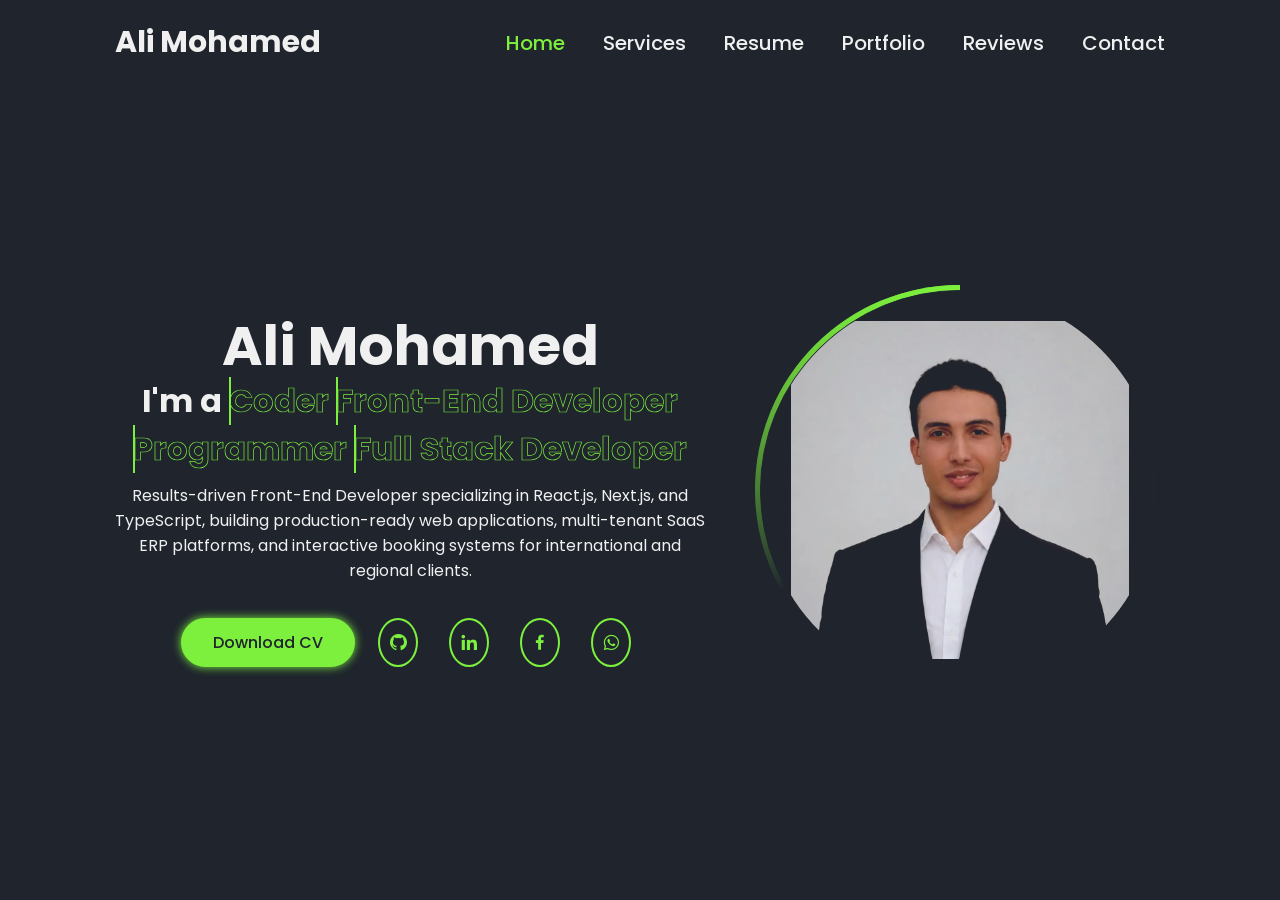
==== index.html @ f609ce8c "style: optimize mobile reviews size and add 1200x630 og-banner" ====
<!doctype html>
<html lang="en">
  <head>
    <!-- Essential Meta Tags -->
    <meta charset="UTF-8" />
    <meta http-equiv="X-UA-Compatible" content="IE=edge" />
    <meta name="viewport" content="width=device-width, initial-scale=1.0" />
    <title>Ali Mohamed | Front-End Developer (React.js, Next.js & TypeScript)</title>

    <!-- Standard SEO Meta Tags -->
    <meta
      name="description"
      content="Results-driven Front-End Developer specializing in React.js, Next.js, and TypeScript. Building production-ready SaaS platforms, ERP systems, and responsive interactive web applications."
    />
    <meta
      name="keywords"
      content="Ali Mohamed, Front End Developer, React Developer, Next.js, TypeScript, Tailwind CSS, Web Developer Portfolio, Frontend Engineer, UI UX Designer, Supabase, Egypt"
    />
    <meta name="author" content="Ali Mohamed" />
    <meta name="robots" content="index, follow" />
    <meta name="theme-color" content="#1f242d" />

    <!-- Open Graph / Facebook / LinkedIn / WhatsApp -->
    <meta property="og:type" content="website" />
    <meta property="og:url" content="https://my-portfolio-seven-bice-24.vercel.app/" />
    <meta property="og:title" content="Ali Mohamed | Front-End Developer Portfolio" />
    <meta
      property="og:description"
      content="Results-driven Front-End Developer specializing in React.js, Next.js, and TypeScript. Explore production projects, SaaS platforms, and verified client reviews."
    />
    <meta property="og:image" content="https://my-portfolio-seven-bice-24.vercel.app/images/og-banner.jpg" />
    <meta property="og:image:secure_url" content="https://my-portfolio-seven-bice-24.vercel.app/images/og-banner.jpg" />
    <meta property="og:image:type" content="image/jpeg" />
    <meta property="og:image:width" content="1200" />
    <meta property="og:image:height" content="630" />
    <meta property="og:image:alt" content="Ali Mohamed - Front-End Developer Portfolio" />
    <meta property="og:site_name" content="Ali Mohamed Portfolio" />
    <meta property="og:locale" content="en_US" />

    <!-- Twitter Card (X) -->
    <meta name="twitter:card" content="summary_large_image" />
    <meta name="twitter:title" content="Ali Mohamed | Front-End Developer Portfolio" />
    <meta
      name="twitter:description"
      content="Building production-ready web applications, SaaS ERP platforms, and interactive interfaces with React.js, Next.js, and TypeScript."
    />
    <meta name="twitter:image" content="https://my-portfolio-seven-bice-24.vercel.app/images/og-banner.jpg" />

    <!-- Favicon & Touch Icons -->
    <link rel="icon" type="image/jpeg" href="images/ali.jpeg" />
    <link rel="apple-touch-icon" href="images/ali.jpeg" />

    <!-- Boxicons & CSS -->
    <link
      href="https://unpkg.com/boxicons@2.1.4/css/boxicons.min.css"
      rel="stylesheet"
    />
    <link rel="stylesheet" href="style.css" />
  </head>

  <body>
    <header class="active">
      <a href="#" class="logo">Ali Mohamed</a>

      <i class="bx bx-menu" id="menu-icon"></i>

      <nav>
        <a href="#" class="active">Home</a>
        <a href="#">Services</a>
        <a href="#">Resume</a>
        <a href="#">Portfolio</a>
        <a href="#">Reviews</a>
        <a href="#">Contact</a>
      </nav>
    </header>

    <div class="bars-box active">
      <div class="bar" style="--i: 6"></div>
      <div class="bar" style="--i: 5"></div>
      <div class="bar" style="--i: 4"></div>
      <div class="bar" style="--i: 3"></div>
      <div class="bar" style="--i: 2"></div>
      <div class="bar" style="--i: 1"></div>
    </div>

    <!--Home section-->
    <section class="home active">
      <div class="home-details">
        <h1>Ali Mohamed</h1>
        <h2>
          I'm a
          <span style="--i: 2" data-text="Coder">Coder</span>
          <span style="--i: 4" data-text="Front-End Developer"
            >Front-End Developer</span
          >
          <span style="--i: 1" data-text="Programmer">Programmer</span>
          <span style="--i: 3" data-text="Full Stack Developer"
            >Full Stack Developer</span
          >
        </h2>
        <p>
          Results-driven Front-End Developer specializing in React.js, Next.js,
          and TypeScript, building production-ready web applications,
          multi-tenant SaaS ERP platforms, and interactive booking systems for
          international and regional clients.
        </p>
        <div class="btn-sci">
          <a
            href="Ali_Mohamed_Frontend_Developer.pdf"
            class="btn"
            target="_blank"
            >Download CV</a
          >

          <div class="sci">
            <a href="https://github.com/Ali-mohamed10" target="_blank"
              ><i class="bx bxl-github"></i
            ></a>
            <a
              href="https://www.linkedin.com/in/ali-mohamed-10ali"
              target="_blank"
              ><i class="bx bxl-linkedin"></i
            ></a>
            <a
              href="https://www.facebook.com/ali.mohamed.750340"
              target="_blank"
              ><i class="bx bxl-facebook"></i
            ></a>
            <a href="https://wa.me/+201154167974" target="_blank"
              ><i class="bx bxl-whatsapp"></i
            ></a>
          </div>
        </div>
      </div>

      <div class="home-img">
        <div class="img-box">
          <div class="img-item">
            <img src="images/ali.webp" alt="Ali" />
          </div>
        </div>
      </div>
    </section>

    <!--Services Section-->
    <section class="services">
      <h2 class="heading">My <span>Services</span></h2>
      <div class="services-container">
        <div class="services-box">
          <div class="icon">
            <i class="bx bx-code-alt"></i>
            <a href="#"><i class="bx bx-arrow-back"></i></a>
          </div>
          <h3>Responsive Website Development</h3>
          <p>
            I build modern and fully responsive websites using HTML, CSS, and
            JavaScript to ensure a seamless experience across all devices and
            screen sizes.
          </p>
        </div>

        <div class="services-box">
          <div class="icon">
            <i class="bx bx-rocket"></i>
            <a href="#"><i class="bx bx-arrow-back"></i></a>
          </div>
          <h3>Performance Optimization</h3>
          <p>
            I optimize website speed and performance, ensuring high scores on
            tools like Google PageSpeed Insights by improving structure,
            minimizing code, and enhancing load time.
          </p>
        </div>

        <div class="services-box">
          <div class="icon">
            <i class="bx bx-window"></i>
            <a href="#"><i class="bx bx-arrow-back"></i></a>
          </div>
          <h3>Landing Page Design & Development</h3>
          <p>
            I design and develop high-converting landing pages that are visually
            appealing, fast-loading, and SEO-friendly — ideal for marketing and
            product launches.
          </p>
        </div>
        <div class="services-box">
          <div class="icon">
            <i class="bx bx-palette"></i>
            <a href="#"><i class="bx bx-arrow-back"></i></a>
          </div>
          <h3>UI/UX Improvement & Redesign</h3>
          <p>
            I redesign outdated or ineffective user interfaces to improve user
            experience, accessibility, and engagement, focusing on clean layout
            and intuitive interaction.
          </p>
        </div>
        <div class="services-box">
          <div class="icon">
            <i class="bx bxl-react"></i>
            <a href="#"><i class="bx bx-arrow-back"></i></a>
          </div>
          <h3>Interactive Front-End Features with JS/React</h3>
          <p>
            I implement interactive components such as sliders, modals, tabs,
            forms, and dynamic UI behaviors using JavaScript or React.js to
            enhance user engagement.
          </p>
        </div>
      </div>
    </section>

    <!--resume Section-->
    <section class="resume">
      <div class="resume-container">
        <div class="resume-box">
          <h2>Why Hire Me?</h2>
          <p class="desc">
            I'm a passionate and dedicated Front-End Developer with a strong
            foundation in web development. My journey in coding started with a
            deep love for creating visually appealing and user-friendly
            interfaces. I'm committed to delivering high-quality, responsive,
            and accessible web solutions that meet the needs of both users and
            businesses.
          </p>
          <button class="resume-btn active">Experience</button>
          <button class="resume-btn">Education</button>
          <button class="resume-btn">Skills</button>
          <button class="resume-btn">About Me</button>
        </div>

        <div class="resume-box">
          <div class="resume-details experience active">
            <h2 class="heading">My <span>Experience</span></h2>
            <p class="desc">
              Track record delivering production-ready web applications for
              international and regional clients.
            </p>
            <div class="resume-list">
              <div class="resume-item">
                <p class="year">2025 - Present</p>
                <h3>Remote Front-End Developer</h3>
                <p class="company">
                  International Clients (Canada, KSA, Egypt)
                </p>
                <ul>
                  <li>
                    Architected and delivered commercial web platforms and SaaS
                    solutions across Canada, Saudi Arabia, and Egypt using
                    React.js, TypeScript, and Tailwind CSS.
                  </li>
                  <li>
                    Implemented end-to-end payment pipelines (Stripe, PayTabs,
                    Fawaterk) with secure webhooks, automated checkouts, and
                    regional payout settlements.
                  </li>
                  <li>
                    Engineered dynamic multi-step booking and checkout funnels
                    using React Hook Form and Zod, reducing client-side input
                    errors by 40%.
                  </li>
                  <li>
                    Optimized asynchronous state and client caching with
                    TanStack Query and Redux Toolkit, cutting redundant API
                    calls and achieving 95+ Google Lighthouse scores.
                  </li>
                </ul>
              </div>

              <div class="resume-item">
                <p class="year">2023 - 2025</p>
                <h3>Frontend Developer & UI/UX Specialist</h3>
                <p class="company">Commercial & Academic Web Projects</p>
                <p>
                  Engineered modern component-driven web interfaces, responsive
                  landing pages, and interactive dashboards adhering to clean
                  architecture, Git version control, and accessibility (a11y)
                  standards.
                </p>
              </div>

              <div class="resume-item">
                <p class="year">2023 - 2024</p>
                <h3>CS50 Web Projects</h3>
                <p class="company">Harvard edX</p>
                <p>
                  Completed intensive software engineering coursework covering
                  algorithms, data structures, SQL/NoSQL databases, RESTful
                  APIs, and full-stack web architectures.
                </p>
              </div>
            </div>
          </div>

          <div class="resume-details education">
            <h2 class="heading">My <span>Education</span></h2>
            <p class="desc">
              Academic degree and continuous computer science certifications.
            </p>
            <div class="resume-list">
              <div class="resume-item">
                <p class="year">2021 - 2025</p>
                <h3>B.S. in Management Information Systems (MIS)</h3>
                <p class="company">
                  Higher Institute for Specific Studies in Giza
                </p>
                <p>
                  Graduated with honors-level focus on Information Systems,
                  software engineering methodologies, relational database
                  management, and enterprise business process automation.
                </p>
              </div>
              <div class="resume-item">
                <p class="year">2023 - 2024</p>
                <h3>CS50 Web Programming with Python and JavaScript</h3>
                <p class="company">Harvard edX</p>
                <p>
                  Gained rigorous foundations in computer science, algorithmic
                  efficiency, API security, scalability, and modern asynchronous
                  programming.
                </p>
              </div>
              <div class="resume-item">
                <p class="year">2023 - Present</p>
                <h3>Continuous Self-Directed Engineering Path</h3>
                <p class="company">Modern Web Ecosystem</p>
                <p>
                  Advanced practical specialization in TypeScript, React 19,
                  Next.js, TanStack Query, serverless platforms
                  (Supabase/Firebase), and Core Web Vitals optimization.
                </p>
              </div>
            </div>
          </div>

          <div class="resume-details skills">
            <h2 class="heading">My <span>Skills</span></h2>
            <p class="desc">
              Technical skills, frameworks, and modern technologies I work with
            </p>
            <div class="resume-list">
              <div class="resume-item">
                <i class="bx bxl-javascript"></i>
                <span>JavaScript (ES6+)</span>
              </div>
              <div class="resume-item">
                <i class="bx bxl-typescript"></i>
                <span>TypeScript</span>
              </div>
              <div class="resume-item">
                <i class="bx bxl-react"></i>
                <span>React.js & Next.js</span>
              </div>
              <div class="resume-item">
                <i class="bx bxl-tailwind-css"></i>
                <span>Tailwind CSS</span>
              </div>
              <div class="resume-item">
                <i class="bx bxl-redux"></i>
                <span>TanStack Query & Redux</span>
              </div>
              <div class="resume-item">
                <i class="bx bxl-nodejs"></i>
                <span>Node.js & Express</span>
              </div>
              <div class="resume-item">
                <i class="bx bx-data"></i>
                <span>PostgreSQL & MySQL</span>
              </div>
              <div class="resume-item">
                <svg
                  width="64px"
                  height="64px"
                  viewBox="-0.5 0 257 257"
                  version="1.1"
                  xmlns="http://www.w3.org/2000/svg"
                  xmlns:xlink="http://www.w3.org/1999/xlink"
                  preserveAspectRatio="xMidYMid"
                  fill="#000000"
                  stroke="#000000"
                >
                  <g id="SVGRepo_bgCarrier" stroke-width="0"></g>
                  <g
                    id="SVGRepo_tracerCarrier"
                    stroke-linecap="round"
                    stroke-linejoin="round"
                  ></g>
                  <g id="SVGRepo_iconCarrier">
                    <defs>
                      <linearGradient
                        x1="-0.828097821%"
                        y1="7.6518539%"
                        x2="57.6359644%"
                        y2="78.4107719%"
                        id="linearGradient-1"
                      >
                        <stop stop-color="#41D1FF" offset="0%"></stop>
                        <stop stop-color="#BD34FE" offset="100%"></stop>
                      </linearGradient>
                      <linearGradient
                        x1="43.3760053%"
                        y1="2.24179788%"
                        x2="50.3158848%"
                        y2="89.0299051%"
                        id="linearGradient-2"
                      >
                        <stop stop-color="#FFEA83" offset="0%"></stop>
                        <stop stop-color="#FFDD35" offset="8.33333%"></stop>
                        <stop stop-color="#FFA800" offset="100%"></stop>
                      </linearGradient>
                    </defs>
                    <g>
                      <path
                        d="M255.152904,37.937763 L134.896865,252.97646 C132.413943,257.416178 126.035075,257.442321 123.5149,253.02417 L0.87443175,37.9584812 C-1.87111536,33.1438084 2.24595371,27.3119153 7.70191187,28.2871109 L128.086639,49.8052023 C128.854587,49.9424525 129.640835,49.9411454 130.408783,49.8012155 L248.276014,28.3179595 C253.713738,27.3268821 257.850198,33.1136134 255.152904,37.937763 Z"
                        fill="url(#linearGradient-1)"
                      ></path>
                      <path
                        d="M185.432401,0.0631038902 L96.4393502,17.500942 C94.9766549,17.7875335 93.8936852,19.0270992 93.8054529,20.5146956 L88.3311293,112.971419 C88.2023755,115.149123 90.2023075,116.839261 92.3277254,116.349082 L117.10466,110.630976 C119.422882,110.096354 121.517582,112.138114 121.041128,114.469407 L113.67994,150.515893 C113.184532,152.941955 115.462232,155.016394 117.831433,154.29681 L133.134834,149.647295 C135.507302,148.927059 137.786963,151.00738 137.285019,153.435402 L125.586724,210.056351 C124.854723,213.598061 129.565674,215.529368 131.530313,212.49287 L132.842687,210.464834 L205.359174,65.745575 C206.573511,63.3224548 204.479465,60.5594769 201.818118,61.0730542 L176.31441,65.9952397 C173.91776,66.4573155 171.878614,64.2253653 172.555061,61.8805431 L189.2009,4.17570253 C189.878001,1.82692623 187.831665,-0.406957894 185.432401,0.0631038902 Z"
                        fill="url(#linearGradient-2)"
                      ></path>
                    </g>
                  </g>
                </svg>
                <span>Vite.js</span>
              </div>
              <div class="resume-item">
                <i class="bx bx-globe"></i>
                <span>i18n (RTL/LTR)</span>
              </div>
              <div class="resume-item">
                <i class="bx bxl-git"></i>
                <span>Git & GitHub</span>
              </div>
            </div>
          </div>

          <div class="resume-details about">
            <h2 class="heading">About <span>Me</span></h2>
            <p class="desc">
              Personal background and professional availability.
            </p>
            <div class="resume-list">
              <div class="resume-item">
                <p>Status <span>Single</span></p>
              </div>

              <div class="resume-item">
                <p>City <span>Giza, Egypt</span></p>
              </div>

              <div class="resume-item">
                <p>Nationality <span>Egyptian</span></p>
              </div>

              <div class="resume-item">
                <p>Work Mode <span>Available (Remote & On-site)</span></p>
              </div>

              <div class="resume-item">
                <p>Phone <span>+20 1154167974</span></p>
              </div>

              <div class="resume-item">
                <p>Email <span>ali.dev400@gmail.com</span></p>
              </div>

              <div class="resume-item">
                <p>
                  Languages <span>Arabic (Native), English (Professional)</span>
                </p>
              </div>
            </div>
          </div>
        </div>
      </div>
    </section>

    <!--Portofolio Section-->
    <section class="portofolio">
      <h2 class="heading">Latest <span>Project</span></h2>
      <div class="portofolio-container">
        <div class="portofolio-box">
          <div class="portofolio-details active">
            <p class="numb">01</p>
            <h3>Multi-Tenant Real-Estate SaaS</h3>
            <p>
              Architected an enterprise multi-tenant ERP platform for
              real-estate brokerages with isolated tenant scopes, role-based
              access control (RBAC), and full Arabic/English (RTL/LTR)
              internationalization. Built financial calculation engines for
              deals, tax extraction (14% VAT, 5% WHT), multi-tier commission
              splits, and treasury disbursements.
            </p>
            <div class="tech">
              <p>
                React 19, TypeScript, Tailwind CSS v4, Laravel, MySQL, i18next
              </p>
            </div>
            <!-- <div class="live-github">
              <a href="https://github.com/Ali-mohamed10" target="_blank"
                ><i class="bx bxl-github"></i><span>Github</span></a
              >
            </div> -->
          </div>
          <div class="portofolio-details">
            <p class="numb">02</p>
            <h3>Event Ticketing Platform (Khaleeji Tour)</h3>
            <p>
              Built an interactive event booking platform for a Canadian tour
              operator featuring a visual seat selection map with dynamic tier
              pricing and hold expiration timers. Integrated Stripe Checkout
              with webhook handlers for automated ticket issuance, dynamic
              QR-code generation, and Resend transactional email delivery.
            </p>
            <div class="tech">
              <p>
                React 19, TypeScript, Supabase (PostgreSQL), Stripe, TanStack
                Query, Zod
              </p>
            </div>
            <div class="live-github">
              <a href="https://www.khaleejitour.com/" target="_blank"
                ><i class="bx bx-arrow-back"></i><span>Live Project</span></a
              >
              <!-- <a href="https://github.com/Ali-mohamed10" target="_blank"
                ><i class="bx bxl-github"></i><span>Github</span></a
              > -->
            </div>
          </div>
          <div class="portofolio-details">
            <p class="numb">03</p>
            <h3>Marketplace & Escrow Platform (Enalink)</h3>
            <p>
              Developed a full-stack freelance marketplace for Enalah Management
              Company (Saudi Arabia) featuring real-time presence tracking,
              role-based dashboards, and automated dispute handling. Engineered
              a Node.js payment microservice integrating PayTabs for client
              escrow management, automated vendor payouts, and transaction
              audits.
            </p>
            <div class="tech">
              <p>
                React 19, Node.js, Express, NoSQL Database, PayTabs API,
                Material UI, Tailwind CSS
              </p>
            </div>
            <div class="live-github">
              <a href="https://enalink.sa/" target="_blank"
                ><i class="bx bx-arrow-back"></i><span>Live Project</span></a
              >
              <!-- <a href="https://github.com/Ali-mohamed10" target="_blank"
                ><i class="bx bxl-github"></i><span>Github</span></a
              > -->
            </div>
          </div>
          <div class="portofolio-details">
            <p class="numb">04</p>
            <h3>Airport Logistics Platform (V Egypt)</h3>
            <p>
              Built a location-aware airport booking platform for V Egypt with
              Google Maps API for route calculations, distance-based dynamic
              pricing, and downloadable booking vouchers. Integrated Fawaterk
              payment gateway for local cards and mobile wallets, with an admin
              dashboard for vehicle fleet management and live reservation
              dispatch.
            </p>
            <div class="tech">
              <p>
                React 19, Node.js, Google Maps API, Fawaterk Payment, Tailwind
                CSS, SEO
              </p>
            </div>
            <div class="live-github">
              <a href="https://egyptairporttransfers.com/" target="_blank"
                ><i class="bx bx-arrow-back"></i><span>Live Project</span></a
              >
              <!-- <a href="https://github.com/Ali-mohamed10" target="_blank"
                ><i class="bx bxl-github"></i><span>Github</span></a
              > -->
            </div>
          </div>
          <div class="portofolio-details">
            <p class="numb">05</p>
            <h3>Media Accreditation & Official Portal (GACAM Canada)</h3>
            <p>
              Architected an official institutional portal for the Gulf & Arab
              General Commission for Audiovisual Media in Canada (GACAM)
              featuring a digital media accreditation workflow, automated press
              badge generation (jsPDF) with dynamic verification QR codes, and
              real-time application dispatch using Supabase and Resend
              transactional emails.
            </p>
            <div class="tech">
              <p>
                React 19, TypeScript, Tailwind CSS v4, Supabase (PostgreSQL),
                Resend, jsPDF, QR Code, Vite
              </p>
            </div>
            <div class="live-github">
              <a href="https://gacam-fawn.vercel.app" target="_blank"
                ><i class="bx bx-arrow-back"></i><span>Live Project</span></a
              >
            </div>
          </div>
          <div class="portofolio-details">
            <p class="numb">06</p>
            <h3>Creative Marketing Agency Platform (Nroma)</h3>
            <p>
              Built a high-performance bilingual (Arabic RTL / English LTR)
              digital agency platform for Nroma with dark/light theme switching,
              interactive case studies showcase, localized lead-generation
              funnels, and Supabase database integration optimized for Core Web
              Vitals and SEO.
            </p>
            <div class="tech">
              <p>
                Astro 7, TypeScript, Tailwind CSS v4, Supabase SSR, Resend,
                Vercel
              </p>
            </div>
            <div class="live-github">
              <a href="https://nroma.co" target="_blank"
                ><i class="bx bx-arrow-back"></i><span>Live Project</span></a
              >
            </div>
          </div>
        </div>

        <div class="portofolio-box">
          <!--Image-->
          <div class="portofolio-carousel">
            <div class="img-slide">
              <div class="img-item">
                <img
                  src="images/SaaS.png"
                  alt="Multi-Tenant Real-Estate SaaS"
                />
              </div>
              <div class="img-item">
                <img
                  src="images/khaleeji-Tour.png"
                  alt="Event Ticketing Platform - Khaleeji Tour"
                />
              </div>
              <div class="img-item">
                <img
                  src="images/Marketplace-Platform.png"
                  alt="Marketplace & Escrow Platform - Enalink"
                />
              </div>
              <div class="img-item">
                <img
                  src="images/Egypt-Airport-Transfer.png"
                  alt="Airport Logistics Platform - V Egypt"
                />
              </div>
              <div class="img-item">
                <img
                  src="images/GACAM.png"
                  alt="Media Accreditation & Official Portal - GACAM Canada"
                />
              </div>
              <div class="img-item">
                <img
                  src="images/Nroma.png"
                  alt="Creative Marketing Agency Platform - Nroma"
                />
              </div>
            </div>
          </div>

          <div class="navigation">
            <button class="arrow-left disabled">
              <i class="bx bx-left-arrow-alt"></i>
            </button>
            <button class="arrow-right">
              <i class="bx bx-right-arrow-alt"></i>
            </button>
          </div>
        </div>
      </div>
    </section>

    <!-- Reviews Section -->
    <section class="reviews">
      <h2 class="heading">Client <span>Reviews</span></h2>

      <div class="reviews-slider-box">
        <div class="reviews-carousel">
          <div class="reviews-slide-track">
            <!-- Slide 1: Abou Malek (Khamsat) -->
            <div class="review-slide-item">
              <div class="media-wrapper">
                <img
                  src="images/Reviews/Abou Malek.webp"
                  alt="تقييم أبو مالك - خمسات"
                />
              </div>
              <div class="slide-footer">
                <a
                  href="https://khamsat.com/user/ali_mohamed_10/reviews/1114489"
                  target="_blank"
                  rel="noopener noreferrer"
                  class="slide-link"
                >
                  <i class="bx bx-link-external"></i> View on Khamsat
                </a>
              </div>
            </div>
            <!-- Slide 7: Video 1 -->
            <div class="review-slide-item">
              <div class="media-wrapper">
                <video
                  autoplay
                  loop
                  playsinline
                  controls
                  preload="auto"
                  src="images/Reviews/WhatsApp Video 2026-11-20 at 3.40.47 PM.mp4"
                ></video>
              </div>
              <div class="slide-footer">
                <span class="slide-tag">
                  <i class="bx bx-video"></i> Client Review Video #1
                </span>
              </div>
            </div>

            <!-- Slide 8: Video 2 -->
            <div class="review-slide-item">
              <div class="media-wrapper">
                <video
                  autoplay
                  loop
                  playsinline
                  controls
                  preload="auto"
                  src="images/Reviews/WhatsApp Video 2026-11-20 at 3.40.49 PM.mp4"
                ></video>
              </div>
              <div class="slide-footer">
                <span class="slide-tag">
                  <i class="bx bx-video"></i> Client Review Video #2
                </span>
              </div>
            </div>

            <!-- Slide 2: Ali B. (Khamsat) -->
            <div class="review-slide-item">
              <div class="media-wrapper">
                <img src="images/Reviews/Ali.webp" alt="تقييم علي ب. - خمسات" />
              </div>
              <div class="slide-footer">
                <a
                  href="https://khamsat.com/user/ali_mohamed_10/reviews/1106276"
                  target="_blank"
                  rel="noopener noreferrer"
                  class="slide-link"
                >
                  <i class="bx bx-link-external"></i> View on Khamsat
                </a>
              </div>
            </div>

            <!-- Slide 3: Suliman (Khamsat) -->
            <div class="review-slide-item">
              <div class="media-wrapper">
                <img
                  src="images/Reviews/Suliman.webp"
                  alt="تقييم سليمان - خمسات"
                />
              </div>
              <div class="slide-footer">
                <a
                  href="https://khamsat.com/user/ali_mohamed_10/reviews/1102649"
                  target="_blank"
                  rel="noopener noreferrer"
                  class="slide-link"
                >
                  <i class="bx bx-link-external"></i> View on Khamsat
                </a>
              </div>
            </div>

            <!-- Slide 4: Abdelmohsen (Khamsat) -->
            <div class="review-slide-item">
              <div class="media-wrapper">
                <img
                  src="images/Reviews/Abdelmohsen.webp"
                  alt="تقييم عبدالمحسن - خمسات"
                />
              </div>
              <div class="slide-footer">
                <a
                  href="https://khamsat.com/user/ali_mohamed_10/reviews/1110949"
                  target="_blank"
                  rel="noopener noreferrer"
                  class="slide-link"
                >
                  <i class="bx bx-link-external"></i> View on Khamsat
                </a>
              </div>
            </div>

            <!-- Slide 5: WhatsApp Image 1 (Ayat Elrebeh) -->
            <div class="review-slide-item">
              <div class="media-wrapper">
                <img
                  src="images/Reviews/WhatsApp Image 2026-11-20 at 3.15.19 PM.webp"
                  alt="رأي العميل عبر واتساب - كندا"
                />
              </div>
              <div class="slide-footer">
                <span class="slide-tag">
                  <i class="bx bxl-whatsapp"></i> Client Feedback on WhatsApp
                  (Canada)
                </span>
              </div>
            </div>

            <!-- Slide 6: WhatsApp Image 2 (Sulaiman) -->
            <div class="review-slide-item">
              <div class="media-wrapper">
                <img
                  src="images/Reviews/WhatsApp Image 2026-11-20 at 3.40.49 PM.webp"
                  alt="رأي العميل عبر واتساب"
                />
              </div>
              <div class="slide-footer">
                <span class="slide-tag">
                  <i class="bx bxl-whatsapp"></i> Client Feedback on WhatsApp
                </span>
              </div>
            </div>
          </div>
        </div>

        <!-- Slider Controls / Navigation -->
        <div class="reviews-navigation">
          <button
            class="reviews-arrow-left disabled"
            aria-label="Previous Review"
          >
            <i class="bx bx-left-arrow-alt"></i>
          </button>
          <div class="reviews-counter">
            <span id="current-slide">1</span> / <span id="total-slides">8</span>
          </div>
          <button class="reviews-arrow-right" aria-label="Next Review">
            <i class="bx bx-right-arrow-alt"></i>
          </button>
        </div>
      </div>
    </section>

    <section class="contact">
      <div class="contact-container">
        <div class="contact-box">
          <h2>Let's Work Together</h2>
          <p class="desc">
            Whether you have a project in mind, Want to collaborate, or just
            want to chat about design and development, I'd love to hear from
            you. Feel free to reach out -- I'm always open to new ideas and
            opportunities
          </p>
          <div class="contact-detail">
            <i class="bx bx-phone"></i>
            <div class="detail">
              <p>Phone</p>
              <p>+20 1154167974</p>
            </div>
          </div>

          <div class="contact-detail">
            <i class="bx bx-envelope-open"></i>
            <div class="detail">
              <p>Email</p>
              <p>ali.dev400@gmail.com</p>
            </div>
          </div>
        </div>

        <div class="contact-box">
          <form action="">
            <h2 class="heading">Contact <span>Me</span></h2>
            <div class="field-box">
              <input type="text" placeholder="Full Name" required />
              <input type="email" placeholder="Email Address" required />
              <input type="tel" placeholder="Phone Number" required />
              <input type="text" placeholder="Email Subject" required />
              <textarea placeholder="Your Message" required></textarea>
            </div>
            <button type="submit" class="btn">Send Message</button>
          </form>
        </div>
      </div>
    </section>

    <!-- Image Zoom Lightbox -->
    <div class="image-lightbox" id="image-lightbox" aria-hidden="true">
      <button
        class="lightbox-close"
        id="lightbox-close"
        aria-label="Close zoom preview"
      >
        <i class="bx bx-x"></i>
      </button>
      <img
        src=""
        alt="Enlarged Review Proof"
        class="lightbox-img"
        id="lightbox-img"
      />
    </div>

    <script src="script.js"></script>
  </body>
</html>
---- style.css ----
@import url("https://fonts.googleapis.com/css2?family=Cairo:wght@400;600;700&family=Poppins:wght@400;500;700&display=swap");

* {
  font-family: "Poppins", sans-serif;
  padding: 0px;
  margin: 0px;
  box-sizing: border-box;
  border: none;
  text-decoration: none;
  outline: none;
}

:root {
  --bg-color: #1f242d;
  --second-bg-color: #323946;
  --main-color: #7cf03d;
  --white-color: #f0f0f0;
  --disabled-color: #fff3;
}

html {
  font-size: 62.5%;
}

body {
  color: var(--white-color);
}

header {
  position: fixed;
  top: 0;
  left: 0;
  width: 100%;
  padding: 2rem 9%;
  background-color: var(--bg-color);
  display: flex;
  justify-content: space-between;
  align-items: center;
  z-index: 100;
  visibility: hidden;
  opacity: 0;
}

header.active {
  animation: show-header 1.5s linear forwards;
  animation-delay: 1.2s;
}

@keyframes show-header {
  100% {
    visibility: visible;
    opacity: 1;
  }
}

.logo {
  font-size: 3rem;
  color: var(--white-color);
  font-weight: 700;
}
nav a {
  font-size: 2rem;
  color: var(--white-color);
  font-weight: 500;
  margin-left: 3.5rem;
  transition: 0.5s;
}
nav a:hover,
nav .active {
  color: var(--main-color);
}
#menu-icon {
  font-size: 4rem;
  display: none;
}

.bars-box {
  position: absolute;
  height: 100%;
  width: 100%;
  display: flex;
}

.bars-box .bar {
  width: 100%;
  height: 100%;
  background: var(--bg-color);
  animation: hide-bars 0.5s ease-in-out both;
  animation-delay: calc(0.1s * var(--i));
}

@keyframes hide-bars {
  0% {
    transform: translateY(0%);
  }
  100% {
    transform: translateY(-100%);
  }
}

.bars-box.active .bar {
  animation: show-bars 0.5s ease-in-out both;
  animation-delay: calc(0.1s * var(--i));
}

@keyframes show-bars {
  0% {
    transform: translateY(-100%);
  }
  100% {
    transform: translateY(0%);
  }
}

section {
  position: absolute;
  width: 100%;
  height: 100%;
  padding: 10rem 9% 2rem;
  visibility: hidden;
  opacity: 0;
  overflow: hidden;
}

section.active {
  animation: show-section 1.5s linear forwards;
  animation-delay: 1.2s;
  overflow: auto;
}

@keyframes show-section {
  100% {
    visibility: visible;
    opacity: 1;
  }
}

.home {
  display: flex;
  align-items: center;
  justify-content: center;
  gap: 5rem;
  text-align: center;
}

.home-details h1 {
  font-size: clamp(3.5rem, 10vw, 5.5rem);
}

.home-details h2 {
  font-size: 3.2rem;
  display: inline-block;
  margin-top: -1rem;
}

.home-details h2 span {
  position: relative;
  display: inline-block;
  color: transparent;
  -webkit-text-stroke: 0.07rem var(--main-color);
  animation: display-text 16s linear infinite;
  animation-delay: calc(-4s * var(--i));
}

@keyframes display-text {
  25%,
  100% {
    display: none;
  }
}

.home-details h2 span::before {
  content: attr(data-text);
  position: absolute;
  width: 0;
  border-right: 0.2rem solid var(--main-color);
  color: var(--main-color);
  white-space: nowrap;
  overflow: hidden;
  animation: fill-text 5s linear infinite;
}

@keyframes fill-text {
  10%,
  100% {
    width: 0;
  }
  70%,
  90% {
    width: 100%;
  }
}

.home-details p {
  font-size: 1.6rem;
  margin: 1rem 0 2.5rem;
}

.btn-sci {
  display: flex;
  flex-wrap: wrap;
  justify-content: center;
  gap: 15px;
  padding: 1rem 3rem;
}

.btn {
  display: inline-block;
  height: fit-content;
  padding: 1rem 3rem;
  font-size: 1.6rem;
  color: var(--bg-color);
  border: 0.2rem solid var(--main-color);
  border-radius: 4rem;
  background-color: var(--main-color);
  box-shadow: 0 0 1rem var(--main-color);
  font-weight: 500;
  transition: 1s;
}

.btn:hover {
  background: var(--bg-color);
  color: var(--white-color);
  box-shadow: none;
}

.sci {
  display: flex;
  flex-wrap: wrap;
  justify-content: center;
  gap: 15px;
}
.sci a {
  display: inline-flex;
  align-items: center;
  justify-content: center;
  padding: 0.8rem;
  border: 0.2rem solid var(--main-color);
  font-size: 2rem;
  color: var(--main-color);
  margin: 0 0.8rem;
  border-radius: 50%;
  transition: 0.5s;
  &:hover {
    background-color: var(--main-color);
    color: var(--bg-color);
    box-shadow: 0 0 1rem var(--main-color);
  }
}

.home-img .img-box {
  position: relative;
  width: 32vw;
  height: 32vw;
  padding: 0.5rem;
  border-radius: 50%;
  display: flex;
  justify-content: center;
  align-items: center;
  overflow: hidden;
}

.home-img .img-box::before,
.home-img .img-box::after {
  content: "";
  position: absolute;
  width: 55rem;
  height: 55rem;
  background: conic-gradient(
    transparent,
    transparent,
    transparent,
    var(--main-color)
  );
  transform: rotate(0deg);
  animation: rotate-border linear infinite 10s;
}

.home-img .img-box::after {
  animation-delay: -5s;
}

@keyframes rotate-border {
  100% {
    transform: rotate(360deg);
  }
}

.home-img .img-box .img-item {
  position: relative;
  width: 100%;
  height: 100%;
  background: var(--bg-color);
  border-radius: 50%;
  border: 0.01rem solid var(--bg-color);
  display: flex;
  justify-content: center;
  z-index: 1;
  overflow: hidden;
}
.home-img .img-box .img-item img {
  position: absolute;
  top: 3rem;
  display: block;
  width: 85%;
  object-fit: cover;
  mix-blend-mode: lighten;
}

.heading {
  font-size: 4rem;
  text-align: center;
  margin-bottom: 2rem;
}

.heading span {
  color: var(--main-color);
}

.services-container {
  display: grid;
  grid-template-columns: repeat(auto-fit, minmax(35rem, 1fr));
  gap: 2rem;
}

.services-container .services-box {
  padding: 3rem 2.5rem;
  background: var(--second-bg-color);
  border: 0.2rem solid var(--second-bg-color);
  border-radius: 1rem;
  transition: 0.5s;
  &:hover {
    border-color: var(--main-color);
    scale: 1.02;
  }
}

.services-container .services-box .icon {
  display: flex;
  justify-content: space-between;
  align-items: center;
  transition: 0.5s;
}

.services-box:hover .icon:not(a i) {
  color: var(--main-color);
}

.services-container .services-box .icon i {
  font-size: 4.5rem;
}

.services-container .services-box .icon a {
  display: inline-flex;
  background-color: var(--white-color);
  border-radius: 50%;
  padding: 1rem;
  transition: 0.5s;
}

.services-box:hover .icon a {
  background: var(--main-color);
}

.services-container .services-box .icon a i {
  font-size: 3rem;
  color: var(--bg-color);
  transform: rotate(225deg);
  transition: 0.5s;
}

.services-box .icon a:hover i {
  transform: rotate(180deg);
}

.services-container .services-box h3 {
  font-size: 2.5rem;
  margin: 0.5rem 0 2rem;
  transition: 1s;
}

.services-box:hover h3 {
  color: var(--main-color);
}

.services-container .services-box p {
  font-size: 1.5rem;
}

.resume-container {
  display: grid;
  grid-template-columns: 1fr 2fr;
  gap: 5rem;
}

.resume-box h2 {
  font-size: 4.5rem;
}

.resume-box p {
  font-size: 1.6rem;
}

.resume-box .desc {
  margin: 2rem 0rem 2.5rem;
}
.resume-box li {
  margin-bottom: 13px;
  font-size: 15px;
}

.resume-box .resume-btn {
  width: 100%;
  height: 5.3rem;
  background: var(--second-bg-color);
  border: 0.2rem solid var(--second-bg-color);
  font-size: 1.6rem;
  color: var(--white-color);
  font-weight: 500;
  margin-bottom: 2rem;
  border-radius: 0.8rem;
  cursor: pointer;
  transition: 0.5s;
}

.resume-box .resume-btn.active {
  border: 0.2rem solid var(--main-color);
  color: var(--main-color);
}

.resume-details {
  display: none;
  transition: 1s;
}

.resume-details.active {
  display: block;
}

.resume-box .heading {
  font-size: 3.5rem;
  text-align: left;
}

.resume-list {
  display: grid;
  grid-template-columns: repeat(auto-fit, minmax(30rem, 1fr));
  gap: 2rem;
  height: 45rem;
  overflow: auto;
}

.resume-list .resume-item {
  background-color: var(--second-bg-color);
  border-radius: 0.8rem;
  padding: 3rem 2.5rem;
  height: calc(45rem - 2rem) / 2;
  display: flex;
  flex-direction: column;
  justify-self: space-between;
  transition: 0.5s;
}

.resume-list .year {
  color: var(--main-color);
}

.resume-item h3 {
  font-size: 2.2rem;
}

.resume-item .company {
  position: relative;
  margin-left: 2rem;
  margin-bottom: 2rem;
}

.resume-item .company::before {
  content: "";
  position: absolute;
  left: -2rem;
  top: 0;
  width: 1rem;
  height: 1rem;
  background-color: var(--main-color);
  border-radius: 50%;
}

.resume-list::-webkit-scrollbar {
  width: 0.7rem;
}
.resume-list::-webkit-scrollbar-thumb {
  background: var(--main-color);
  border-radius: 1rem;
}

.resume-list:hover::-webkit-scrollbar-thumb {
  background: var(--main-color);
}

.resume-details.skills .resume-list {
  display: grid;
  grid-template-columns: repeat(auto-fit, minmax(15rem, 1fr));
  gap: 2rem;
  height: auto;
  overflow: visible;
}

.resume-details.skills .resume-item {
  position: relative;
  align-items: center;
  height: auto;
}

.resume-details.skills .resume-item i,
svg {
  font-size: 8.5rem;
  transition: 0.5s;
  &:hover {
    color: var(--main-color);
    transform: scale(1.2);
  }
}

.resume-details.skills .resume-item span {
  position: absolute;
  font-size: 1.6rem;
  top: -20%;
  background: var(--white-color);
  color: var(--bg-color);
  padding: 0.5rem 1rem;
  border-radius: 0.6rem;
  pointer-events: none;
  opacity: 0;
  transform: scale(0.9);
  transition: 0.5s;
}

.resume-details.skills .resume-item:hover span {
  top: -25%;
  opacity: 1;
  transform: scale(1);
}

.resume-details.about .resume-list {
  display: grid;
  grid-template-columns: repeat(auto-fit, minmax(25rem, 1fr));
  gap: 2rem;
  height: auto;
  overflow: visible;
  padding: 0 0 0.5rem;
}

.resume-details.about .resume-list .resume-item {
  background: transparent;
  padding: 0 0 0.5rem;
  height: auto;
}
.svg {
  width: 100px;
  height: 100px;
}
.resume-details.about .resume-list .resume-item p {
  color: var(--main-color);
}

.resume-details.about .resume-list .resume-item p span {
  color: var(--white-color);
  font-size: 1.8rem;
  margin-left: 1rem;
}

.portofolio-container {
  display: grid;
  grid-template-columns: repeat(auto-fit, minmax(35rem, 1fr));
  gap: 2rem;
  align-items: center;
  justify-content: center;
}

.portofolio-details {
  display: none;
  transition: 1s;
}
.portofolio-details.active {
  display: block;
}

.portofolio-box .numb {
  font-size: 8rem;
  color: transparent;
  -webkit-text-stroke: 0.07rem var(--white-color);
  line-height: 1;
}

.portofolio-box h3 {
  font-size: 3.5rem;
  margin: 0.8rem 0 2rem;
}

.portofolio-box p {
  font-size: 1.6rem;
}

.portofolio-box .tech {
  margin: 2rem 0;
  color: var(--main-color);
  padding-bottom: 2rem;
  border-bottom: 0.1rem solid var(--white-color);
}

.live-github a {
  display: inline-flex;
  color: var(--white-color);
  padding: 1.3rem;
  font-size: 3rem;
  position: relative;
  background: var(--second-bg-color);
  border-radius: 50%;
  transition: 0.2s;
}

.live-github a:hover {
  color: var(--main-color);
}

.live-github a:first-child {
  margin-right: 1.5rem;
}

.live-github a:first-child i {
  transform: rotate(135deg);
}

.live-github a span {
  position: absolute;
  top: -60%;
  left: 50%;
  transform: translateX(-50%) scale(0.9);
  font-size: 1.6rem;
  white-space: nowrap;
  padding: 0.5rem 1rem;
  pointer-events: none;
  background: var(--white-color);
  color: var(--bg-color);
  opacity: 0;
  scale: 0.9;
  border-radius: 1rem;
  transition: 0.2s;
}

.live-github a:hover span {
  top: -70%;
  opacity: 1;
  transform: translateX(-50%) scale(1);
}

.portofolio-carousel {
  width: 100%;
  height: 45rem;
  border-radius: 1rem;
  overflow: hidden;
  background: transparent;
}

.portofolio-carousel .img-slide {
  display: grid;
  grid-auto-flow: column;
  grid-auto-columns: 100%;
  gap: 2rem;
  height: inherit;
  transition: 0.5s;
}

.portofolio-carousel .img-item {
  height: inherit;
  display: flex;
  align-items: center;
  justify-content: center;
  background: transparent;
}

.portofolio-carousel .img-item img {
  display: block;
  width: 100%;
  height: 100%;
  object-fit: contain;
  border-radius: 1rem;
}

.portofolio-box .navigation {
  text-align: right;
  margin-top: 2rem;
}

.portofolio-box .navigation button {
  display: inline-flex;
  padding: 0.4rem;
  background-color: var(--second-bg-color);
  color: var(--main-color);
  border: 0.2rem solid var(--main-color);
  border-radius: 2rem;
  font-size: 4rem;
  cursor: pointer;
}

.portofolio-box .navigation button.disabled {
  background: var(--second-bg-color);
  color: var(--disabled-color);
}

.portofolio-box .navigation .right-arrow {
  margin-left: 1.5rem;
}

.portofolio-box .navigation .left-arrow {
  margin-right: 1.5rem;
}

.contact-container {
  display: grid;
  grid-template-columns: 1fr 1.3fr;
  gap: 3rem;
}

.contact-me {
  align-self: center;
}

.contact-box h2 {
  font-size: 4.5rem;
}

.contact-box p {
  font-size: 1.6rem;
}

.contact-box .desc {
  margin: 1.5rem 0 2.5rem;
}

.contact-box:first-child {
  align-self: center;
}

.contact-box h2 {
  font-size: 4.5rem;
}

.contact-box p {
  font-size: 1.6rem;
}

.contact-box .desc {
  margin: 1.5rem 0 2.5rem;
}

.contact-detail {
  display: flex;
  margin: 2rem 0;
  align-items: center;
}

.contact-detail i {
  font-size: 3rem;
  color: var(--main-color);
  background-color: var(--second-bg-color);
  padding: 1.6rem;
  margin-right: 1.5rem;
  border-radius: 0.6rem;
}

.contact-detail .detail p:first-child {
  color: var(--main-color);
}

.contact-box form {
  background-color: var(--second-bg-color);
  padding: 2.5rem 3.5rem 3.5rem;
  border-radius: 1rem;
  text-align: center;
}

.contact-box .heading {
  font-size: 3.5rem;
}

.contact-box .field-box {
  display: grid;
  grid-template-columns: repeat(2, 1fr);
  gap: 2rem;
}

.contact-box .field-box input,
.contact-box .field-box textarea {
  background-color: var(--bg-color);
  padding: 1.5rem 2rem;
  font-size: 1.6rem;
  color: var(--white-color);
  border-radius: 0.6rem;
  border: 0.2rem solid var(--second-bg-color);
  transition: 0.5s;
  color: var(--white-color);
  &:focus {
    border-color: var(--main-color);
  }
}
.contact-box .field-box textarea {
  grid-column: 1 / -1;
  height: 24rem;
  resize: none;
}

.contact-box .btn {
  margin-top: 2rem;
  cursor: pointer;
}

@media screen and (max-width: 1200px) {
  html {
    font-size: 55%;
  }
}

@media screen and (max-width: 1200px) {
  header {
    padding: 2rem 4%;
  }

  section {
    padding: 10rem 4% 2rem;
  }
}

@media screen and (max-width: 810px) {
  .field-box {
    grid-template-columns: 1fr;
  }
}

@media screen and (max-width: 768px) {
  #menu-icon {
    display: block;
    color: var(--white-color);
  }

  .home {
    flex-direction: column-reverse;
    justify-content: center;
    gap: 2rem;
  }

  nav {
    position: absolute;
    top: 100%;
    left: 0;
    width: 100%;
    padding: 1rem 0;
    background-color: var(--bg-color);
    border-top: 0.2rem solid rgba(0, 0, 0, 0.2);
    box-shadow: 0 0.5rem 1rem rgba(0, 0, 0, 0.2);
    text-align: center;
    display: none;
  }
  nav.active {
    display: block;
  }

  nav a {
    display: block;
    margin: 4rem 0;
  }

  .home-img .img-box .img-item img {
    position: absolute;
    /* Change top value from 3rem to 0 */
    top: 0;
    display: block;
    width: 85%;
    object-fit: cover;
    mix-blend-mode: lighten;
  }

  .resume-container,
  .contact-container,
  .portofolio-container {
    grid-template-columns: 1fr;
    align-items: center;
    justify-content: center;
  }

  .resume-container {
    gap: 3rem;
  }

  .portofolio-box:first-child {
    order: 1;
  }

  .contact-box .field-box {
    grid-template-columns: 1fr;
  }
}

@media screen and (max-width: 500px) {
  .home-img .img-box {
    height: 30rem;
    width: 30rem;
  }

  .contact-box .field-box {
    grid-template-columns: 1fr;
  }
}

@media screen and (max-width: 450px) {
  html {
    font-size: 50%;
  }
}

@media screen and (max-width: 400px) {
  .home-details,
  .resume-box h2,
  .resume-box desc,
  .resume-box .heading,
  .resume-details.about .resume-item {
    text-align: center;
  }

  .home-details .btn {
    flex-direction: column-reverse;
  }

  .contact-box form {
    padding: 2.5rem 2rem 3.5rem;
  }

  .contact-box h2 {
    font-size: 3.5rem;
  }
}

/* ==========================================================================
   Reviews Slider Section Styles (Simple, Visual & Modern)
   ========================================================================== */
.reviews {
  padding-bottom: 5rem;
}

.reviews .heading {
  margin-bottom: 1.5rem;
}

.reviews-slider-box {
  width: 100%;
  max-width: 72rem;
  margin: 0 auto;
  background: var(--second-bg-color);
  border: 0.15rem solid rgba(255, 255, 255, 0.08);
  border-radius: 1.4rem;
  padding: 2rem 2.5rem;
  box-shadow: 0 1rem 3rem rgba(0, 0, 0, 0.35);
}

.reviews-carousel {
  width: 100%;
  height: 38rem;
  overflow: hidden;
  border-radius: 1rem;
  position: relative;
}

.reviews-slide-track {
  display: flex;
  height: 100%;
  transition: transform 0.6s cubic-bezier(0.25, 1, 0.5, 1);
}

.review-slide-item {
  min-width: 100%;
  width: 100%;
  height: 100%;
  display: flex;
  flex-direction: column;
  justify-content: space-between;
  align-items: center;
  flex-shrink: 0;
  padding: 0 0.5rem;
}

.review-slide-item .media-wrapper {
  width: 100%;
  flex: 1;
  display: flex;
  align-items: center;
  justify-content: center;
  background: #141820;
  border-radius: 1rem;
  border: 0.1rem solid rgba(255, 255, 255, 0.06);
  padding: 1rem;
  overflow: hidden;
  position: relative;
}

.review-slide-item .media-wrapper img {
  max-width: 100%;
  max-height: 100%;
  width: auto;
  height: auto;
  object-fit: contain;
  border-radius: 0.8rem;
  box-shadow: 0 0.5rem 2rem rgba(0, 0, 0, 0.4);
  cursor: zoom-in;
  transition: transform 0.3s ease, filter 0.3s ease;
}

.review-slide-item .media-wrapper img:hover {
  transform: scale(1.02);
  filter: brightness(1.06);
}

.review-slide-item .media-wrapper video {
  max-width: 100%;
  max-height: 100%;
  width: auto;
  height: auto;
  border-radius: 0.8rem;
  outline: none;
  background: #000;
  box-shadow: 0 0.5rem 2rem rgba(0, 0, 0, 0.4);
}

.review-slide-item .slide-footer {
  width: 100%;
  display: flex;
  align-items: center;
  justify-content: center;
  padding-top: 1.4rem;
}

.slide-link {
  display: inline-flex;
  align-items: center;
  gap: 0.8rem;
  padding: 0.8rem 2.2rem;
  background: transparent;
  color: var(--main-color);
  border: 0.2rem solid var(--main-color);
  border-radius: 3rem;
  font-size: 1.45rem;
  font-weight: 600;
  transition: 0.3s ease;
  box-shadow: 0 0 1rem rgba(124, 240, 61, 0.2);
}

.slide-link:hover {
  background: var(--main-color);
  color: var(--bg-color);
  box-shadow: 0 0 1.5rem var(--main-color);
  transform: translateY(-2px);
}

.slide-tag {
  display: inline-flex;
  align-items: center;
  gap: 0.8rem;
  padding: 0.7rem 1.8rem;
  background: rgba(255, 255, 255, 0.06);
  border: 0.1rem solid rgba(255, 255, 255, 0.1);
  color: var(--white-color);
  border-radius: 3rem;
  font-size: 1.4rem;
  font-weight: 500;
}

.slide-tag i {
  color: var(--main-color);
  font-size: 1.8rem;
}

.reviews-navigation {
  display: flex;
  align-items: center;
  justify-content: center;
  gap: 2.5rem;
  margin-top: 1.8rem;
}

.reviews-arrow-left,
.reviews-arrow-right {
  display: inline-flex;
  padding: 0.4rem;
  background-color: var(--second-bg-color);
  color: var(--main-color);
  border: 0.2rem solid var(--main-color);
  border-radius: 50%;
  font-size: 3.2rem;
  cursor: pointer;
  transition: all 0.3s ease;
}

.reviews-arrow-left:hover,
.reviews-arrow-right:hover {
  background-color: var(--main-color);
  color: var(--bg-color);
  box-shadow: 0 0 1.2rem var(--main-color);
}

.reviews-arrow-left.disabled,
.reviews-arrow-right.disabled {
  border-color: var(--disabled-color);
  color: var(--disabled-color);
  cursor: not-allowed;
  pointer-events: none;
  box-shadow: none;
  background: transparent;
}

.reviews-counter {
  font-size: 1.6rem;
  font-weight: 600;
  color: var(--main-color);
  background: var(--bg-color);
  padding: 0.6rem 1.6rem;
  border-radius: 3rem;
  border: 0.1rem solid rgba(255, 255, 255, 0.1);
  letter-spacing: 0.1rem;
}

@media screen and (max-width: 768px) {
  .reviews-slider-box {
    padding: 1.5rem 1rem;
    max-width: 100%;
  }
  .reviews-carousel {
    height: 46rem;
  }
  .review-slide-item .media-wrapper {
    padding: 0.6rem;
  }
  .reviews-arrow-left,
  .reviews-arrow-right {
    font-size: 2.8rem;
    padding: 0.3rem;
  }
  .slide-link,
  .slide-tag {
    font-size: 1.35rem;
    padding: 0.7rem 1.6rem;
  }
}

@media screen and (max-width: 450px) {
  .reviews-carousel {
    height: 42rem;
  }
  .reviews-navigation {
    gap: 1.5rem;
  }
}

/* ==========================================================================
   Image Zoom Lightbox Styles
   ========================================================================== */
.image-lightbox {
  position: fixed;
  top: 0;
  left: 0;
  width: 100%;
  height: 100%;
  background: rgba(15, 18, 24, 0.94);
  backdrop-filter: blur(10px);
  z-index: 1000;
  display: flex;
  align-items: center;
  justify-content: center;
  opacity: 0;
  visibility: hidden;
  transition: opacity 0.3s ease, visibility 0.3s ease;
  padding: 2.5rem;
  cursor: zoom-out;
}

.image-lightbox.active {
  opacity: 1;
  visibility: visible;
}

.image-lightbox .lightbox-img {
  max-width: 92vw;
  max-height: 88vh;
  object-fit: contain;
  border-radius: 1.2rem;
  box-shadow: 0 1.5rem 5rem rgba(0, 0, 0, 0.85);
  border: 0.2rem solid var(--main-color);
  transform: scale(0.92);
  transition: transform 0.3s cubic-bezier(0.16, 1, 0.3, 1);
  cursor: default;
}

.image-lightbox.active .lightbox-img {
  transform: scale(1);
}

.image-lightbox .lightbox-close {
  position: absolute;
  top: 2.5rem;
  right: 3rem;
  width: 4.6rem;
  height: 4.6rem;
  border-radius: 50%;
  background: var(--second-bg-color);
  border: 0.2rem solid var(--main-color);
  color: var(--white-color);
  font-size: 2.8rem;
  display: flex;
  align-items: center;
  justify-content: center;
  cursor: pointer;
  transition: all 0.3s ease;
  z-index: 10;
}

.image-lightbox .lightbox-close:hover {
  background: var(--main-color);
  color: var(--bg-color);
  transform: rotate(90deg) scale(1.1);
  box-shadow: 0 0 1.5rem var(--main-color);
}

@media screen and (max-width: 768px) {
  .image-lightbox {
    padding: 1.5rem;
  }
  .image-lightbox .lightbox-close {
    top: 1.5rem;
    right: 1.5rem;
    width: 4rem;
    height: 4rem;
    font-size: 2.4rem;
  }
  .image-lightbox .lightbox-img {
    max-width: 96vw;
    max-height: 85vh;
  }
}
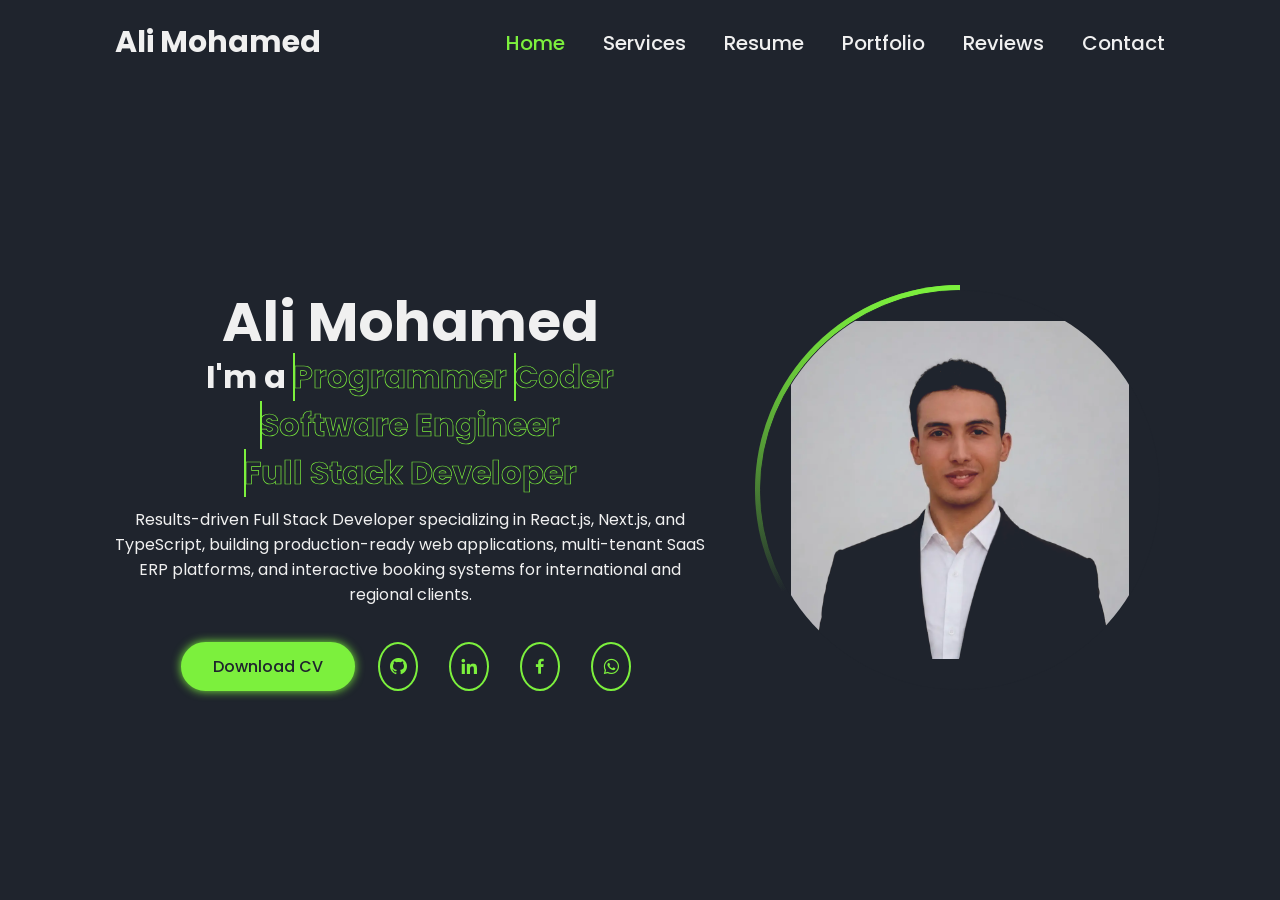
==== commit 6383c585: "feat: update primary job title to Full Stack Developer across all sections and metadata" ====
--- a/index.html
+++ b/index.html
@@ -5,16 +5,18 @@
     <meta charset="UTF-8" />
     <meta http-equiv="X-UA-Compatible" content="IE=edge" />
     <meta name="viewport" content="width=device-width, initial-scale=1.0" />
-    <title>Ali Mohamed | Front-End Developer (React.js, Next.js & TypeScript)</title>
+    <title>
+      Ali Mohamed | Full Stack Developer (React.js, Next.js & TypeScript)
+    </title>
 
     <!-- Standard SEO Meta Tags -->
     <meta
       name="description"
-      content="Results-driven Front-End Developer specializing in React.js, Next.js, and TypeScript. Building production-ready SaaS platforms, ERP systems, and responsive interactive web applications."
+      content="Results-driven Full Stack Developer specializing in React.js, Next.js, and TypeScript. Building production-ready SaaS platforms, ERP systems, and responsive interactive web applications."
     />
     <meta
       name="keywords"
-      content="Ali Mohamed, Front End Developer, React Developer, Next.js, TypeScript, Tailwind CSS, Web Developer Portfolio, Frontend Engineer, UI UX Designer, Supabase, Egypt"
+      content="Ali Mohamed, Full Stack Developer, React Developer, Next.js, TypeScript, Tailwind CSS, Web Developer Portfolio, Fullstack Engineer, UI UX Designer, Supabase, Egypt"
     />
     <meta name="author" content="Ali Mohamed" />
     <meta name="robots" content="index, follow" />
@@ -22,29 +24,54 @@
 
     <!-- Open Graph / Facebook / LinkedIn / WhatsApp -->
     <meta property="og:type" content="website" />
-    <meta property="og:url" content="https://my-portfolio-seven-bice-24.vercel.app/" />
-    <meta property="og:title" content="Ali Mohamed | Front-End Developer Portfolio" />
+    <meta
+      property="og:url"
+      content="https://my-portfolio-seven-bice-24.vercel.app/"
+    />
+    <meta
+      property="og:title"
+      content="Ali Mohamed | Full Stack Developer Portfolio"
+    />
     <meta
       property="og:description"
-      content="Results-driven Front-End Developer specializing in React.js, Next.js, and TypeScript. Explore production projects, SaaS platforms, and verified client reviews."
-    />
-    <meta property="og:image" content="https://my-portfolio-seven-bice-24.vercel.app/images/og-banner.jpg" />
-    <meta property="og:image:secure_url" content="https://my-portfolio-seven-bice-24.vercel.app/images/og-banner.jpg" />
+      content="Results-driven Full Stack Developer specializing in React.js, Next.js, and TypeScript. Explore production projects, SaaS platforms, and verified client reviews."
+    />
+    <meta
+      property="og:image"
+      content="https://my-portfolio-seven-bice-24.vercel.app/images/og-banner.jpg"
+    />
+    <meta
+      property="og:image:secure_url"
+      content="https://my-portfolio-seven-bice-24.vercel.app/images/og-banner.jpg"
+    />
     <meta property="og:image:type" content="image/jpeg" />
     <meta property="og:image:width" content="1200" />
     <meta property="og:image:height" content="630" />
-    <meta property="og:image:alt" content="Ali Mohamed - Front-End Developer Portfolio" />
+    <meta
+      property="og:image:alt"
+      content="Ali Mohamed - Full Stack Developer Portfolio"
+    />
     <meta property="og:site_name" content="Ali Mohamed Portfolio" />
     <meta property="og:locale" content="en_US" />
+    <link
+      rel="image_src"
+      href="https://my-portfolio-seven-bice-24.vercel.app/images/og-banner.jpg"
+    />
 
     <!-- Twitter Card (X) -->
     <meta name="twitter:card" content="summary_large_image" />
-    <meta name="twitter:title" content="Ali Mohamed | Front-End Developer Portfolio" />
+    <meta
+      name="twitter:title"
+      content="Ali Mohamed | Full Stack Developer Portfolio"
+    />
     <meta
       name="twitter:description"
       content="Building production-ready web applications, SaaS ERP platforms, and interactive interfaces with React.js, Next.js, and TypeScript."
     />
-    <meta name="twitter:image" content="https://my-portfolio-seven-bice-24.vercel.app/images/og-banner.jpg" />
+    <meta
+      name="twitter:image"
+      content="https://my-portfolio-seven-bice-24.vercel.app/images/og-banner.jpg"
+    />
 
     <!-- Favicon & Touch Icons -->
     <link rel="icon" type="image/jpeg" href="images/ali.jpeg" />
@@ -89,24 +116,24 @@
         <h1>Ali Mohamed</h1>
         <h2>
           I'm a
+          <span style="--i: 1" data-text="Programmer">Programmer</span>
           <span style="--i: 2" data-text="Coder">Coder</span>
-          <span style="--i: 4" data-text="Front-End Developer"
-            >Front-End Developer</span
+          <span style="--i: 3" data-text="Software Engineer"
+            >Software Engineer</span
           >
-          <span style="--i: 1" data-text="Programmer">Programmer</span>
-          <span style="--i: 3" data-text="Full Stack Developer"
+          <span style="--i: 4" data-text="Full Stack Developer"
             >Full Stack Developer</span
           >
         </h2>
         <p>
-          Results-driven Front-End Developer specializing in React.js, Next.js,
+          Results-driven Full Stack Developer specializing in React.js, Next.js,
           and TypeScript, building production-ready web applications,
           multi-tenant SaaS ERP platforms, and interactive booking systems for
           international and regional clients.
         </p>
         <div class="btn-sci">
           <a
-            href="Ali_Mohamed_Frontend_Developer.pdf"
+            href="Ali_Mohamed_Full_Stack_Developer.pdf"
             class="btn"
             target="_blank"
             >Download CV</a
@@ -217,7 +244,7 @@
         <div class="resume-box">
           <h2>Why Hire Me?</h2>
           <p class="desc">
-            I'm a passionate and dedicated Front-End Developer with a strong
+            I'm a passionate and dedicated Full Stack Developer with a strong
             foundation in web development. My journey in coding started with a
             deep love for creating visually appealing and user-friendly
             interfaces. I'm committed to delivering high-quality, responsive,
@@ -240,7 +267,7 @@
             <div class="resume-list">
               <div class="resume-item">
                 <p class="year">2025 - Present</p>
-                <h3>Remote Front-End Developer</h3>
+                <h3>Remote Full Stack Developer</h3>
                 <p class="company">
                   International Clients (Canada, KSA, Egypt)
                 </p>
@@ -270,7 +297,7 @@
 
               <div class="resume-item">
                 <p class="year">2023 - 2025</p>
-                <h3>Frontend Developer & UI/UX Specialist</h3>
+                <h3>Full Stack Developer & UI/UX Specialist</h3>
                 <p class="company">Commercial & Academic Web Projects</p>
                 <p>
                   Engineered modern component-driven web interfaces, responsive
--- a/style.css
+++ b/style.css
@@ -965,7 +965,7 @@
 
 .reviews-carousel {
   width: 100%;
-  height: 38rem;
+  height: 42rem;
   overflow: hidden;
   border-radius: 1rem;
   position: relative;
@@ -991,7 +991,8 @@
 
 .review-slide-item .media-wrapper {
   width: 100%;
-  flex: 1;
+  flex: 1 1 0;
+  min-height: 0;
   display: flex;
   align-items: center;
   justify-content: center;
@@ -1006,8 +1007,8 @@
 .review-slide-item .media-wrapper img {
   max-width: 100%;
   max-height: 100%;
-  width: auto;
-  height: auto;
+  width: 100%;
+  height: 100%;
   object-fit: contain;
   border-radius: 0.8rem;
   box-shadow: 0 0.5rem 2rem rgba(0, 0, 0, 0.4);
@@ -1023,8 +1024,9 @@
 .review-slide-item .media-wrapper video {
   max-width: 100%;
   max-height: 100%;
-  width: auto;
-  height: auto;
+  width: 100%;
+  height: 100%;
+  object-fit: contain;
   border-radius: 0.8rem;
   outline: none;
   background: #000;
@@ -1129,21 +1131,52 @@
 }
 
 @media screen and (max-width: 768px) {
+  .reviews {
+    padding-left: 3%;
+    padding-right: 3%;
+  }
+
   .reviews-slider-box {
-    padding: 1.5rem 1rem;
+    padding: 1.2rem 1rem;
     max-width: 100%;
-  }
+    border-radius: 1.2rem;
+  }
+
   .reviews-carousel {
-    height: 46rem;
-  }
+    height: clamp(480px, 66vh, 600px);
+  }
+
+  .review-slide-item {
+    padding: 0;
+  }
+
   .review-slide-item .media-wrapper {
     padding: 0.6rem;
-  }
+    background: #10141b;
+  }
+
+  .review-slide-item .media-wrapper img,
+  .review-slide-item .media-wrapper video {
+    width: 100%;
+    height: 100%;
+    object-fit: contain;
+  }
+
+  .review-slide-item .slide-footer {
+    padding-top: 1.2rem;
+  }
+
+  .reviews-navigation {
+    margin-top: 1.2rem;
+    gap: 2rem;
+  }
+
   .reviews-arrow-left,
   .reviews-arrow-right {
     font-size: 2.8rem;
-    padding: 0.3rem;
-  }
+    padding: 0.4rem;
+  }
+
   .slide-link,
   .slide-tag {
     font-size: 1.35rem;
@@ -1152,11 +1185,39 @@
 }
 
 @media screen and (max-width: 450px) {
+  .reviews {
+    padding-left: 1.5%;
+    padding-right: 1.5%;
+  }
+
+  .reviews-slider-box {
+    padding: 1rem 0.6rem;
+  }
+
   .reviews-carousel {
-    height: 42rem;
-  }
+    height: clamp(460px, 70vh, 580px);
+  }
+
   .reviews-navigation {
     gap: 1.5rem;
+    margin-top: 1rem;
+  }
+
+  .reviews-arrow-left,
+  .reviews-arrow-right {
+    font-size: 2.4rem;
+    padding: 0.35rem;
+  }
+
+  .reviews-counter {
+    font-size: 1.4rem;
+    padding: 0.5rem 1.3rem;
+  }
+
+  .slide-link,
+  .slide-tag {
+    font-size: 1.25rem;
+    padding: 0.6rem 1.3rem;
   }
 }
 
